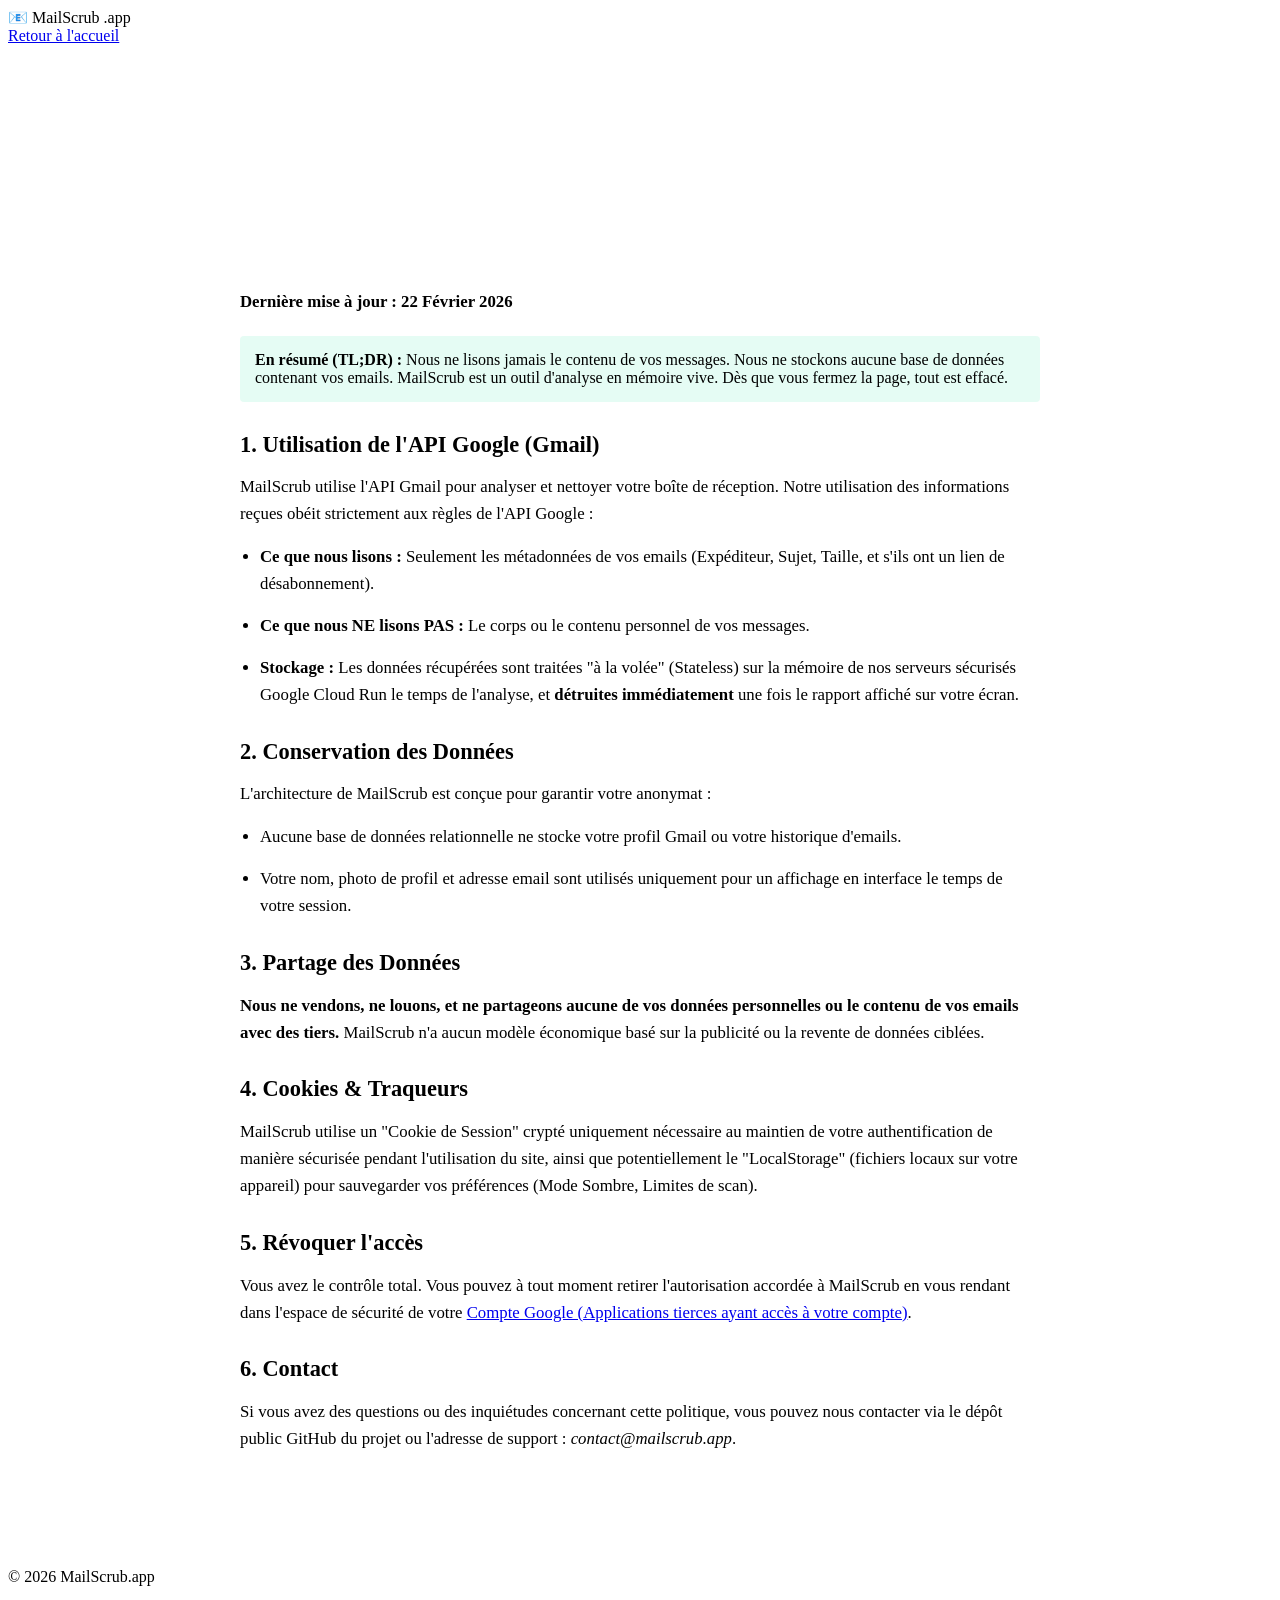
==== frontend/privacy.html @ af819cc8 "feat: add Privacy Policy and Terms of Service pages to the dashboard footer" ====
<!DOCTYPE html>
<html lang="fr">

<head>
    <meta charset="UTF-8">
    <meta name="viewport" content="width=device-width, initial-scale=1.0">
    <title>Politique de Confidentialité — MailScrub.app</title>
    <link rel="preconnect" href="https://fonts.googleapis.com">
    <link rel="preconnect" href="https://fonts.gstatic.com" crossorigin>
    <link href="https://fonts.googleapis.com/css2?family=Inter:wght@400;600;800&display=swap" rel="stylesheet">
    <link rel="stylesheet" href="/css/style.css">
    <style>
        .legal-container {
            max-width: 800px;
            margin: 100px auto 60px;
            padding: 40px;
            background: var(--bg-card);
            border: var(--glass-border);
            border-radius: var(--radius);
            box-shadow: var(--shadow-card);
            backdrop-filter: blur(var(--glass-blur));
        }

        .legal-title {
            font-size: 2.5rem;
            margin-bottom: 30px;
            background: var(--gradient-primary);
            -webkit-background-clip: text;
            background-clip: text;
            color: transparent;
        }

        .legal-content h2 {
            margin-top: 30px;
            margin-bottom: 15px;
            color: var(--accent-blue);
            font-size: 1.4rem;
        }

        .legal-content p,
        .legal-content li {
            color: var(--text-secondary);
            line-height: 1.6;
            margin-bottom: 15px;
            font-size: 1.05rem;
        }

        .legal-content ul {
            padding-left: 20px;
            margin-bottom: 20px;
        }

        .highlight-box {
            background: rgba(0, 224, 150, 0.1);
            border-left: 4px solid var(--accent-green);
            padding: 15px;
            border-radius: 4px;
            margin: 20px 0;
            color: var(--text-primary);
        }
    </style>
</head>

<body>
    <!-- Navbar (simplified) -->
    <nav class="navbar landing-nav" style="background: var(--bg-primary);">
        <div class="logo">
            <span class="logo-icon">📧</span>
            <span class="logo-text">MailScrub</span>
            <span class="logo-badge">.app</span>
        </div>
        <div class="nav-links">
            <a href="/" class="nav-link">Retour à l'accueil</a>
        </div>
    </nav>

    <div class="legal-container">
        <h1 class="legal-title">Politique de Confidentialité</h1>
        <div class="legal-content">
            <p><strong>Dernière mise à jour : 22 Février 2026</strong></p>

            <div class="highlight-box">
                <strong>En résumé (TL;DR) :</strong> Nous ne lisons jamais le contenu de vos messages. Nous ne stockons
                aucune base de données contenant vos emails. MailScrub est un outil d'analyse en mémoire vive. Dès que
                vous fermez la page, tout est effacé.
            </div>

            <h2>1. Utilisation de l'API Google (Gmail)</h2>
            <p>MailScrub utilise l'API Gmail pour analyser et nettoyer votre boîte de réception. Notre utilisation des
                informations reçues obéit strictement aux règles de l'API Google :</p>
            <ul>
                <li><strong>Ce que nous lisons :</strong> Seulement les métadonnées de vos emails (Expéditeur, Sujet,
                    Taille, et s'ils ont un lien de désabonnement).</li>
                <li><strong>Ce que nous NE lisons PAS :</strong> Le corps ou le contenu personnel de vos messages.</li>
                <li><strong>Stockage :</strong> Les données récupérées sont traitées "à la volée" (Stateless) sur la
                    mémoire de nos serveurs sécurisés Google Cloud Run le temps de l'analyse, et <strong>détruites
                        immédiatement</strong> une fois le rapport affiché sur votre écran.</li>
            </ul>

            <h2>2. Conservation des Données</h2>
            <p>L'architecture de MailScrub est conçue pour garantir votre anonymat :</p>
            <ul>
                <li>Aucune base de données relationnelle ne stocke votre profil Gmail ou votre historique d'emails.</li>
                <li>Votre nom, photo de profil et adresse email sont utilisés uniquement pour un affichage en interface
                    le temps de votre session.</li>
            </ul>

            <h2>3. Partage des Données</h2>
            <p><strong>Nous ne vendons, ne louons, et ne partageons aucune de vos données personnelles ou le contenu de
                    vos emails avec des tiers.</strong> MailScrub n'a aucun modèle économique basé sur la publicité ou
                la revente de données ciblées.</p>

            <h2>4. Cookies & Traqueurs</h2>
            <p>MailScrub utilise un "Cookie de Session" crypté uniquement nécessaire au maintien de votre
                authentification de manière sécurisée pendant l'utilisation du site, ainsi que potentiellement le
                "LocalStorage" (fichiers locaux sur votre appareil) pour sauvegarder vos préférences (Mode Sombre,
                Limites de scan).</p>

            <h2>5. Révoquer l'accès</h2>
            <p>Vous avez le contrôle total. Vous pouvez à tout moment retirer l'autorisation accordée à MailScrub en
                vous rendant dans l'espace de sécurité de votre <a href="https://myaccount.google.com/permissions"
                    target="_blank" rel="noopener noreferrer">Compte Google (Applications tierces ayant accès à votre
                    compte)</a>.</p>

            <h2>6. Contact</h2>
            <p>Si vous avez des questions ou des inquiétudes concernant cette politique, vous pouvez nous contacter via
                le dépôt public GitHub du projet ou l'adresse de support : <em>contact@mailscrub.app</em>.</p>
        </div>
    </div>

    <!-- Footer -->
    <footer class="landing-footer">
        <div class="footer-content">
            <p class="copyright">© 2026 MailScrub.app</p>
        </div>
    </footer>
</body>

</html>
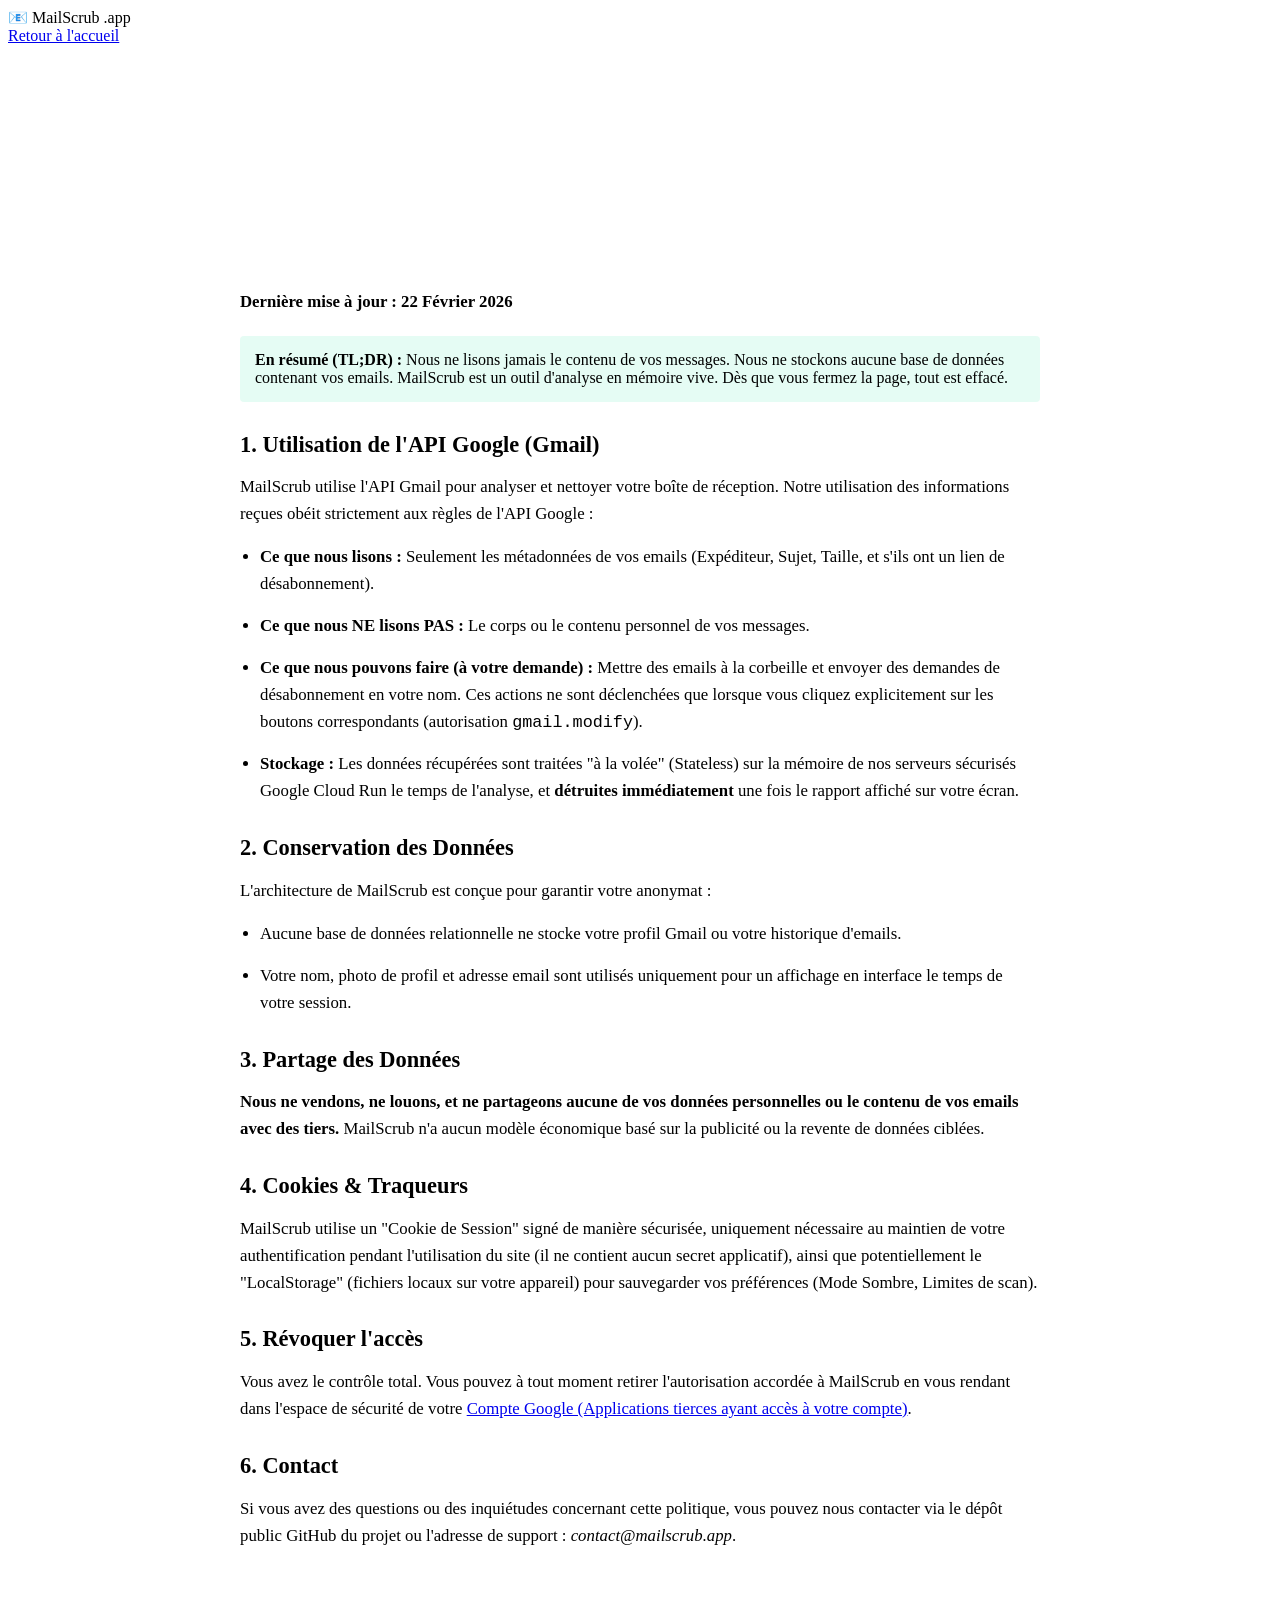
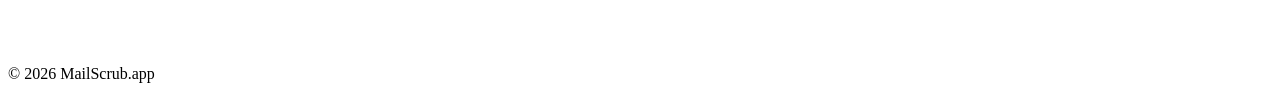
==== commit ee7db7b7: "fix(security): OAuth state, XSS escaping, session hardening, SSRF guard, CORS, docs scope S0-1 verif" ====
--- a/frontend/privacy.html
+++ b/frontend/privacy.html
@@ -92,6 +92,9 @@
                 <li><strong>Ce que nous lisons :</strong> Seulement les métadonnées de vos emails (Expéditeur, Sujet,
                     Taille, et s'ils ont un lien de désabonnement).</li>
                 <li><strong>Ce que nous NE lisons PAS :</strong> Le corps ou le contenu personnel de vos messages.</li>
+                <li><strong>Ce que nous pouvons faire (à votre demande) :</strong> Mettre des emails à la corbeille et
+                    envoyer des demandes de désabonnement en votre nom. Ces actions ne sont déclenchées que lorsque vous
+                    cliquez explicitement sur les boutons correspondants (autorisation <code>gmail.modify</code>).</li>
                 <li><strong>Stockage :</strong> Les données récupérées sont traitées "à la volée" (Stateless) sur la
                     mémoire de nos serveurs sécurisés Google Cloud Run le temps de l'analyse, et <strong>détruites
                         immédiatement</strong> une fois le rapport affiché sur votre écran.</li>
@@ -111,10 +114,10 @@
                 la revente de données ciblées.</p>
 
             <h2>4. Cookies & Traqueurs</h2>
-            <p>MailScrub utilise un "Cookie de Session" crypté uniquement nécessaire au maintien de votre
-                authentification de manière sécurisée pendant l'utilisation du site, ainsi que potentiellement le
-                "LocalStorage" (fichiers locaux sur votre appareil) pour sauvegarder vos préférences (Mode Sombre,
-                Limites de scan).</p>
+            <p>MailScrub utilise un "Cookie de Session" signé de manière sécurisée, uniquement nécessaire au maintien de
+                votre authentification pendant l'utilisation du site (il ne contient aucun secret applicatif), ainsi que
+                potentiellement le "LocalStorage" (fichiers locaux sur votre appareil) pour sauvegarder vos préférences
+                (Mode Sombre, Limites de scan).</p>
 
             <h2>5. Révoquer l'accès</h2>
             <p>Vous avez le contrôle total. Vous pouvez à tout moment retirer l'autorisation accordée à MailScrub en
